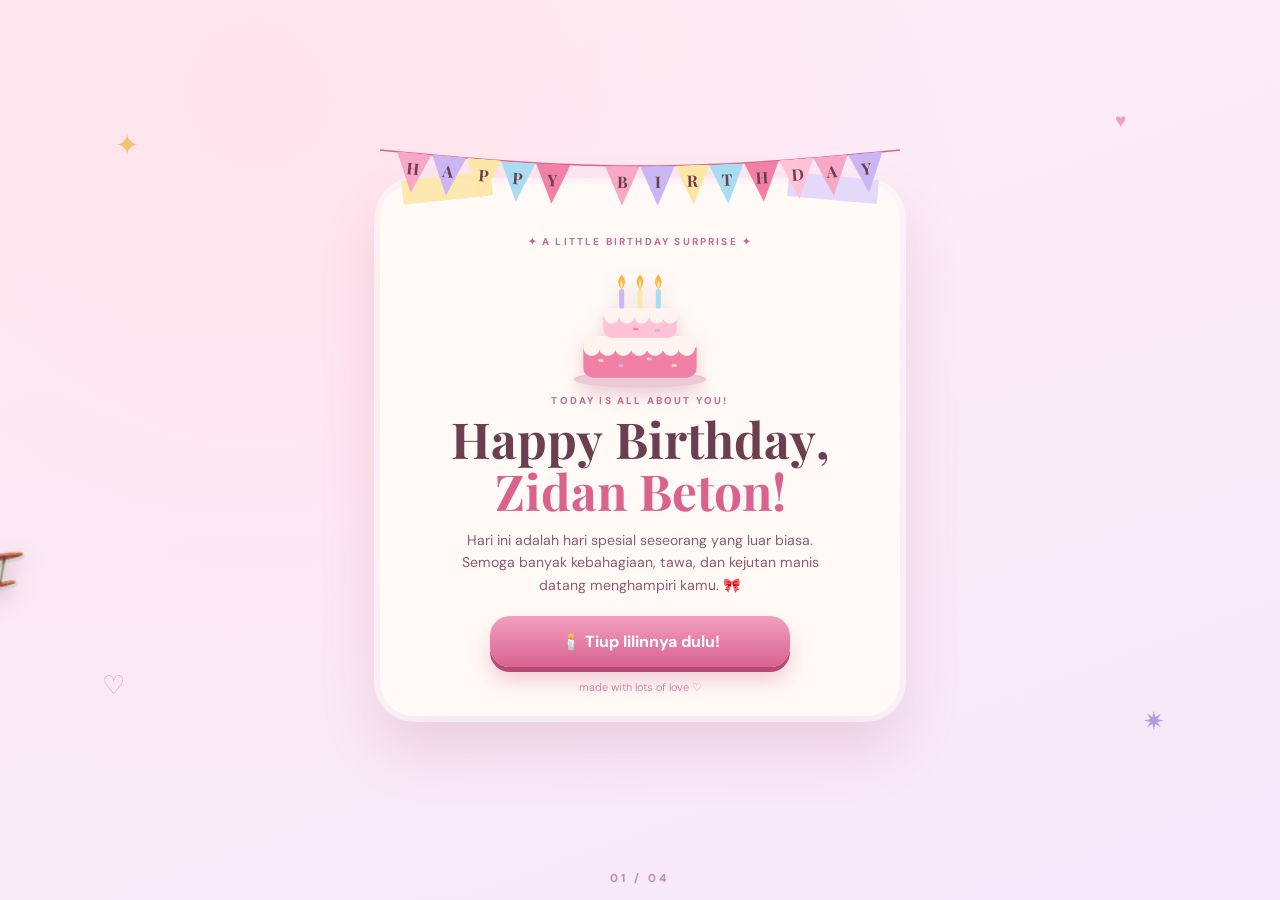
==== index.html @ 97f61cf3 "Add files via upload" ====
<!DOCTYPE html>
<html lang="id">
<head>
<meta charset="UTF-8">
<meta name="viewport" content="width=device-width, initial-scale=1">
<link href="https://fonts.googleapis.com/css2?family=Playfair+Display:wght@600;700&family=DM+Sans:wght@400;500;700&family=Caveat:wght@600&display=swap" rel="stylesheet">
<link rel="stylesheet" href="css/dasar.css">
<link rel="stylesheet" href="css/background.css">
<title>Happy Birthday! 🎂</title>
<link rel="stylesheet" href="css/intro.css">
</head>
<body data-page="1">
<div id="balloons" aria-hidden="true"></div>
<main class="page">
  <section class="card" id="card">
    <div class="garland" id="garland" aria-hidden="true"></div>
    <i class="tape t1"></i><i class="tape t2"></i>
    <p class="eyebrow">✦ a little birthday surprise ✦</p>
    <svg class="cake" id="cake" viewBox="0 0 180 160" role="img" aria-label="Kue ulang tahun dengan tiga lilin">
      <ellipse cx="90" cy="148" rx="80" ry="10" fill="#ecc9d8"/>
      <rect x="22" y="96" width="136" height="50" rx="12" fill="#f27fa5"/>
      <rect x="22" y="96" width="136" height="14" fill="#fff4f0"/>
      <g fill="#fff4f0"><circle cx="32" cy="110" r="10"/><circle cx="51" cy="110" r="10"/><circle cx="70" cy="110" r="10"/><circle cx="89" cy="110" r="10"/><circle cx="108" cy="110" r="10"/><circle cx="127" cy="110" r="10"/><circle cx="146" cy="110" r="10"/></g>
      <rect x="46" y="62" width="88" height="36" rx="10" fill="#ffc2d6"/>
      <rect x="46" y="62" width="88" height="10" fill="#fff4f0"/>
      <g fill="#fff4f0"><circle cx="56" cy="72" r="9"/><circle cx="74" cy="72" r="9"/><circle cx="92" cy="72" r="9"/><circle cx="110" cy="72" r="9"/><circle cx="126" cy="72" r="9"/></g>
      <g><rect x="40" y="124" width="6" height="3" rx="1" fill="#fde7a8"/><rect x="64" y="130" width="6" height="3" rx="1" fill="#c9b6f2"/><rect x="98" y="122" width="6" height="3" rx="1" fill="#a9dcf0"/><rect x="128" y="130" width="6" height="3" rx="1" fill="#fde7a8"/><rect x="82" y="86" width="6" height="3" rx="1" fill="#f27fa5"/><rect x="108" y="88" width="6" height="3" rx="1" fill="#c9b6f2"/></g>
      <rect x="65" y="40" width="6" height="23" rx="2" fill="#c9b6f2"/><rect x="87" y="40" width="6" height="23" rx="2" fill="#fde7a8"/><rect x="109" y="40" width="6" height="23" rx="2" fill="#a9dcf0"/>
      <g class="flame" style="transform-origin:68px 40px"><path d="M68 22 q8 9 0 18 q-8 -9 0 -18z" fill="#ffb347"/><path d="M68 29 q3 5 0 10 q-3 -5 0 -10z" fill="#fff3b0"/></g>
      <g class="flame" style="transform-origin:90px 40px"><path d="M90 22 q8 9 0 18 q-8 -9 0 -18z" fill="#ffb347"/><path d="M90 29 q3 5 0 10 q-3 -5 0 -10z" fill="#fff3b0"/></g>
      <g class="flame" style="transform-origin:112px 40px"><path d="M112 22 q8 9 0 18 q-8 -9 0 -18z" fill="#ffb347"/><path d="M112 29 q3 5 0 10 q-3 -5 0 -10z" fill="#fff3b0"/></g>
    </svg>
    <p class="kicker">today is all about you!</p>
    <h1><span class="l1"></span><span class="l2" id="nama"></span></h1>
    <p class="msg" id="msg">Hari ini adalah hari spesial seseorang yang luar biasa. Semoga banyak kebahagiaan, tawa, dan kejutan manis datang menghampiri kamu. 🎀</p>
    <button class="cta" id="cta"><span id="ctaText">🕯️ Tiup lilinnya dulu!</span></button>
    <p class="foot">made with lots of love ♡</p>
  </section>
</main>
<script src="js/config.js"></script>
<script src="js/dasar.js"></script>
<script src="js/bg/utils.js"></script>
<script src="js/bg/kucing-pesawat.js"></script>
<script src="js/bg/roket.js"></script>
<script src="js/bg/tuktuk.js"></script>
<script src="js/bg/kereta.js"></script>
<script src="js/bg/burung.js"></script>
<script src="js/bg/hiasan.js"></script>
<script src="js/intro.js"></script>
</body>
</html>
---- css/dasar.css ----
/* ===== Gaya dasar yang dipakai semua halaman ===== */
:root{--ink:#6b3f4f;--rose:#d9628f;--rose2:#f2a0bd;--cream:#fffaf6;--lav:#e3d6fb;--butter:#fde7a8}
*{box-sizing:border-box;margin:0}
html,body{height:100%}
body{font-family:'DM Sans',sans-serif;color:var(--ink);overflow:hidden;
  background:radial-gradient(circle at 20% 10%,#ffe3ec,transparent 55%),linear-gradient(160deg,#ffeef3,#f6e8fb)}

.deco{position:fixed;z-index:1;pointer-events:none;color:var(--rose2);animation:float 6s ease-in-out infinite}
@keyframes float{50%{transform:translateY(-10px) rotate(8deg)}}

/* halaman: konten selalu ke tengah, tapi bisa di-scroll kalau layar pendek */
.page{position:absolute;inset:0;z-index:2;display:flex;flex-direction:column;align-items:center;gap:1.6rem;padding:1.2rem;overflow-y:auto;
  animation:masuk .8s cubic-bezier(.2,.9,.3,1) both}
.page>:first-child{margin-top:auto}.page>:last-child{margin-bottom:auto}
@keyframes masuk{from{opacity:0;transform:translateY(26px) scale(.97)}}
body.keluar .page{animation:keluar .55s ease-in forwards;pointer-events:none}
@keyframes keluar{to{opacity:0;transform:translateY(-40px) scale(.95)}}

#confetti{position:fixed;inset:0;z-index:50;pointer-events:none}
.pager{position:fixed;bottom:14px;left:50%;transform:translateX(-50%);z-index:3;font-size:.72rem;font-weight:700;letter-spacing:.25em;color:#c98aa5}
.kembali{position:fixed;top:16px;left:16px;z-index:5;border:0;cursor:pointer;font:700 .75rem 'DM Sans';color:var(--rose);
  background:rgba(255,255,255,.75);padding:.5rem .9rem;border-radius:99px;box-shadow:0 2px 8px rgba(150,70,110,.15)}

/* kartu krem + selotip */
.card{position:relative;width:min(92vw,520px);background:var(--cream);border-radius:34px;padding:2.4rem 1.6rem 1.4rem;text-align:center;
  box-shadow:0 0 0 6px rgba(255,255,255,.55),0 30px 60px rgba(180,80,120,.2)}
.tape{position:absolute;top:-8px;width:90px;height:24px;opacity:.9}
.t1{left:22px;background:var(--butter);transform:rotate(-6deg)}
.t2{right:22px;background:var(--lav);transform:rotate(5deg)}
.eyebrow{font-size:.62rem;letter-spacing:.22em;text-transform:uppercase;font-weight:700;color:#c46a90;margin-bottom:.5rem}

/* tombol */
.btn{border:0;cursor:pointer;font:700 .9rem 'DM Sans';color:#fff;padding:.75rem 1.6rem;border-radius:999px;
  background:linear-gradient(180deg,#f2a0bd,#d9628f);box-shadow:0 4px 0 #b84a76;transition:transform .15s}
.btn:active{transform:translateY(3px);box-shadow:0 1px 0 #b84a76}
.btn:disabled{opacity:.4;cursor:default}
.cta{border:0;cursor:pointer;font:700 1rem 'DM Sans';color:#fff;padding:.95rem 2rem;border-radius:20px;width:min(100%,300px);
  background:linear-gradient(180deg,#f2a0bd,#d9628f);box-shadow:0 5px 0 #b84a76,0 14px 20px rgba(217,98,143,.3);transition:transform .15s,box-shadow .15s}
.cta:hover{transform:translateY(-2px)}
.cta:active{transform:translateY(4px);box-shadow:0 1px 0 #b84a76}
.cta.ready{animation:wiggle 1.6s ease-in-out infinite}
@keyframes wiggle{0%,100%{transform:rotate(0)}10%{transform:rotate(-3deg) scale(1.04)}20%{transform:rotate(3deg) scale(1.04)}30%{transform:rotate(0)}}
@media (prefers-reduced-motion:reduce){*{transition-duration:.01s!important;animation-duration:.01s!important;animation-iteration-count:1!important}}
---- css/background.css ----
/* ===== Background: kucing terbang & roket ===== */
.bg-layer{position:fixed;inset:0;z-index:0;overflow:hidden;pointer-events:none}

.cat-fly{
  position:absolute;left:0;top:0;width:clamp(90px,15vw,180px);
  will-change:transform;pointer-events:auto;cursor:pointer;
  filter:drop-shadow(0 8px 10px rgba(150,70,110,.25));
}
.cat-fly img{width:100%;display:block;user-select:none;-webkit-user-drag:none}

.bubble{
  position:absolute;left:50%;top:-8px;transform:translate(-50%,-100%) scale(.6);
  background:#fff;color:#d9628f;font:700 .8rem 'DM Sans',sans-serif;
  padding:.35rem .8rem;border-radius:99px;white-space:nowrap;opacity:0;
  box-shadow:0 4px 10px rgba(150,70,110,.2);transition:.25s;
}
.bubble.show{opacity:1;transform:translate(-50%,-100%) scale(1)}

.rocket{
  position:absolute;bottom:-220px;width:clamp(36px,5vw,64px);
  will-change:transform;opacity:.95;
}
.rocket img{width:100%;display:block;filter:drop-shadow(0 6px 8px rgba(150,70,110,.25))}
.rocket::after{ /* api kecil di bawah roket */
  content:"";position:absolute;left:30%;top:96%;width:40%;height:90%;
  background:linear-gradient(#ffd36b,#ff8a5c,transparent);border-radius:0 0 50% 50%;
  animation:flame .12s infinite alternate;
}
@keyframes flame{to{transform:scaleY(1.4);opacity:.7}}

.puff{position:absolute;font-size:1rem;pointer-events:none;animation:puff 1s forwards}
@keyframes puff{to{transform:translate(var(--dx),-70px) scale(1.4);opacity:0}}

/* ===== sprite umum (tuk-tuk, kereta, burung, hiasan) ===== */
.fly{position:absolute;left:0;top:0;will-change:transform;pointer-events:none}
.fly img{width:100%;display:block;user-select:none;-webkit-user-drag:none}
.fly.ground{top:auto;bottom:0}
.fly.tuktuk{pointer-events:auto;cursor:pointer;filter:drop-shadow(0 8px 10px rgba(150,70,110,.25))}
.fly.hiasan{opacity:.85}
---- css/intro.css ----
/* ===== Page 1: intro ulang tahun ===== */
.card{padding-top:3.2rem}
.kicker{font-size:.62rem;letter-spacing:.22em;text-transform:uppercase;font-weight:700;color:#c46a90;margin-top:.3rem}
.cake{width:clamp(110px,26vw,150px);cursor:pointer;display:block;margin:0 auto;filter:drop-shadow(0 8px 8px rgba(180,80,120,.25));animation:bob 3s ease-in-out infinite}
@keyframes bob{50%{transform:translateY(-6px)}}
.flame{animation:flick .35s ease-in-out infinite alternate;transition:opacity .3s,transform .3s}
.flame:nth-of-type(2){animation-delay:.1s}.flame:nth-of-type(3){animation-delay:.2s}
@keyframes flick{to{transform:scale(.88,1.1) rotate(4deg)}}
.cake.out .flame{opacity:0;transform:scale(.2);animation:none}

h1{font-family:'Playfair Display',serif;font-size:clamp(2rem,8vw,3.1rem);line-height:1.05;margin:.3rem 0 .8rem}
h1 span{display:block}
.l2{color:var(--rose)}
h1 .ch{display:inline-block;animation:drop .7s cubic-bezier(.3,1.5,.5,1) both;animation-delay:calc(var(--i)*45ms + .5s)}
@keyframes drop{from{opacity:0;transform:translateY(-34px) rotate(-12deg)}}
.msg{font-size:.88rem;line-height:1.6;color:#8d5a6e;max-width:40ch;margin:0 auto 1.2rem}
.foot{font-size:.68rem;color:#c98aa5;margin-top:.8rem}

/* garland HAPPY BIRTHDAY */
.garland{z-index:3;position:absolute;left:0;right:0;top:-34px;height:70px;pointer-events:none}
.garland svg{position:absolute;inset:0;overflow:visible}
.flag{position:absolute;width:var(--fw);height:calc(var(--fw)*1.15);transform-origin:50% 0}
.flag b{display:block;width:100%;height:100%;padding-top:14%;font:700 calc(var(--fw)*.46) 'Playfair Display',serif;color:#6b3f4f;text-align:center;
  clip-path:polygon(0 0,100% 0,50% 100%);transform-origin:50% 0;animation:sway 2.6s ease-in-out infinite alternate;animation-delay:calc(var(--i)*-.25s)}
@keyframes sway{from{transform:rotate(-7deg)}to{transform:rotate(7deg)}}

/* balon yang bisa dipecahin */
#balloons{position:fixed;inset:0;z-index:2;pointer-events:none;overflow:hidden}
.balloon{position:absolute;bottom:-160px;width:56px;height:70px;border-radius:50% 50% 48% 48%;pointer-events:auto;cursor:pointer;
  background:radial-gradient(circle at 32% 28%,rgba(255,255,255,.75),transparent 28%),var(--c);box-shadow:inset -6px -8px 12px rgba(0,0,0,.08);
  animation:rise var(--d) linear forwards}
.balloon::before{content:"";position:absolute;bottom:-6px;left:50%;margin-left:-5px;border:5px solid transparent;border-bottom-color:var(--c);transform:rotate(180deg)}
.balloon::after{content:"";position:absolute;top:100%;left:50%;width:1px;height:60px;background:rgba(150,90,110,.4)}
@keyframes rise{to{transform:translate(var(--dx),-130vh)}}
@media (max-height:700px){.card{padding-top:2.6rem}.cake{width:96px}.msg{margin-bottom:.8rem}}
@media (prefers-reduced-motion:reduce){.balloon{display:none}}
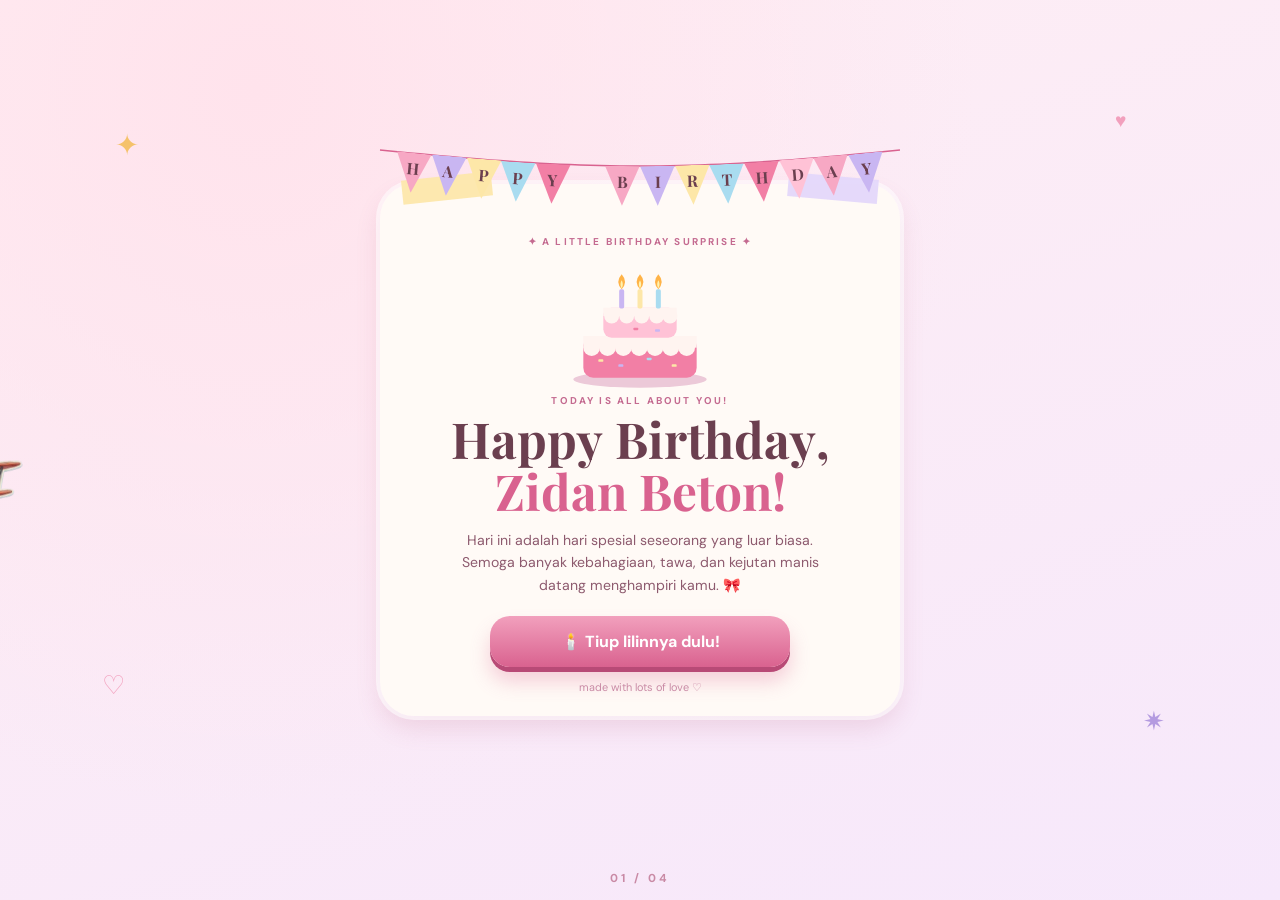
==== commit 0f84d974: "Add files via upload" ====
--- a/index.html
+++ b/index.html
@@ -3,11 +3,17 @@
 <head>
 <meta charset="UTF-8">
 <meta name="viewport" content="width=device-width, initial-scale=1">
-<link href="https://fonts.googleapis.com/css2?family=Playfair+Display:wght@600;700&family=DM+Sans:wght@400;500;700&family=Caveat:wght@600&display=swap" rel="stylesheet">
+<link rel="preconnect" href="https://fonts.googleapis.com">
+<link rel="preconnect" href="https://fonts.gstatic.com" crossorigin>
+<link rel="stylesheet" href="https://fonts.googleapis.com/css2?family=Playfair+Display:wght@600;700&family=DM+Sans:wght@400;500;700&family=Caveat:wght@600&display=swap" media="print" onload="this.media='all'">
+<noscript><link rel="stylesheet" href="https://fonts.googleapis.com/css2?family=Playfair+Display:wght@600;700&family=DM+Sans:wght@400;500;700&family=Caveat:wght@600&display=swap"></noscript>
 <link rel="stylesheet" href="css/dasar.css">
 <link rel="stylesheet" href="css/background.css">
 <title>Happy Birthday! 🎂</title>
 <link rel="stylesheet" href="css/intro.css">
+<link rel="prefetch" href="sandi.html">
+<link rel="prefetch" href="css/sandi.css">
+<link rel="prefetch" href="js/sandi.js">
 </head>
 <body data-page="1">
 <div id="balloons" aria-hidden="true"></div>
@@ -39,13 +45,7 @@
 </main>
 <script src="js/config.js"></script>
 <script src="js/dasar.js"></script>
-<script src="js/bg/utils.js"></script>
-<script src="js/bg/kucing-pesawat.js"></script>
-<script src="js/bg/roket.js"></script>
-<script src="js/bg/tuktuk.js"></script>
-<script src="js/bg/kereta.js"></script>
-<script src="js/bg/burung.js"></script>
-<script src="js/bg/hiasan.js"></script>
+<script src="js/bg/mulai.js"></script>
 <script src="js/intro.js"></script>
 </body>
 </html>
--- a/css/dasar.css
+++ b/css/dasar.css
@@ -40,4 +40,11 @@
 .cta:active{transform:translateY(4px);box-shadow:0 1px 0 #b84a76}
 .cta.ready{animation:wiggle 1.6s ease-in-out infinite}
 @keyframes wiggle{0%,100%{transform:rotate(0)}10%{transform:rotate(-3deg) scale(1.04)}20%{transform:rotate(3deg) scale(1.04)}30%{transform:rotate(0)}}
-@media (prefers-reduced-motion:reduce){*{transition-duration:.01s!important;animation-duration:.01s!important;animation-iteration-count:1!important}}
+
+/* ===== Mode ringan (HP): buang efek yang berat ===== */
+.ringan .deco{animation:none}
+.ringan .cat-fly,.ringan .fly.tuktuk,.ringan .rocket img,.ringan .shadow{filter:none}
+.ringan .balloon{box-shadow:none}
+.ringan .card{box-shadow:0 0 0 4px rgba(255,255,255,.55),0 12px 24px rgba(180,80,120,.16)}
+.ringan .kertas{box-shadow:0 4px 8px rgba(150,70,110,.18)}
+.ringan .pol{box-shadow:0 3px 6px rgba(150,70,110,.2)}
--- a/css/intro.css
+++ b/css/intro.css
@@ -1,7 +1,7 @@
 /* ===== Page 1: intro ulang tahun ===== */
 .card{padding-top:3.2rem}
 .kicker{font-size:.62rem;letter-spacing:.22em;text-transform:uppercase;font-weight:700;color:#c46a90;margin-top:.3rem}
-.cake{width:clamp(110px,26vw,150px);cursor:pointer;display:block;margin:0 auto;filter:drop-shadow(0 8px 8px rgba(180,80,120,.25));animation:bob 3s ease-in-out infinite}
+.cake{width:clamp(110px,26vw,150px);cursor:pointer;display:block;margin:0 auto;animation:bob 3s ease-in-out infinite}
 @keyframes bob{50%{transform:translateY(-6px)}}
 .flame{animation:flick .35s ease-in-out infinite alternate;transition:opacity .3s,transform .3s}
 .flame:nth-of-type(2){animation-delay:.1s}.flame:nth-of-type(3){animation-delay:.2s}
@@ -33,4 +33,3 @@
 .balloon::after{content:"";position:absolute;top:100%;left:50%;width:1px;height:60px;background:rgba(150,90,110,.4)}
 @keyframes rise{to{transform:translate(var(--dx),-130vh)}}
 @media (max-height:700px){.card{padding-top:2.6rem}.cake{width:96px}.msg{margin-bottom:.8rem}}
-@media (prefers-reduced-motion:reduce){.balloon{display:none}}
--- a/css/sandi.css
+++ b/css/sandi.css
@@ -0,0 +1,21 @@
+/* ===== Page 2: sandi tanggal lahir ===== */
+.sandi{width:min(92vw,480px);padding-top:2.2rem}
+.gembok{font-size:3rem;line-height:1;margin-bottom:.4rem;display:inline-block;filter:drop-shadow(0 6px 6px rgba(180,80,120,.25));animation:bob 3s ease-in-out infinite}
+@keyframes bob{50%{transform:translateY(-5px)}}
+.gembok.goyang{animation:geleng .5s}
+.gembok.buka{animation:buka .8s cubic-bezier(.3,1.6,.5,1) both}
+@keyframes geleng{20%,60%{transform:translateX(-8px) rotate(-8deg)}40%,80%{transform:translateX(8px) rotate(8deg)}}
+@keyframes buka{from{transform:scale(.6) rotate(-20deg)}50%{transform:scale(1.4) rotate(10deg)}to{transform:scale(1.1)}}
+h2{font-family:'Playfair Display',serif;font-size:clamp(1.4rem,5.5vw,1.9rem);line-height:1.2;margin-bottom:.4rem}
+.sub{font-size:.8rem;color:#a77389;margin-bottom:1.2rem}
+.pilihan{display:grid;grid-template-columns:1fr 1fr;gap:.8rem}
+.opsi{border:2px dashed #f2a0bd;background:#fff;color:var(--ink);font:700 .95rem 'DM Sans';padding:1rem .6rem;border-radius:18px;cursor:pointer;
+  box-shadow:0 4px 0 #f5c2d3;transition:transform .15s,box-shadow .15s,background .2s;animation:muncul .5s both;animation-delay:calc(var(--i)*90ms + .3s)}
+@keyframes muncul{from{opacity:0;transform:translateY(14px) scale(.9)}}
+.opsi:hover:not(:disabled){transform:translateY(-3px) rotate(-1deg);background:#fff0f5}
+.opsi:active:not(:disabled){transform:translateY(3px);box-shadow:0 1px 0 #f5c2d3}
+.opsi.salah{background:#f3e9ee;color:#b5a0aa;text-decoration:line-through;border-color:#e0ced6;box-shadow:none;animation:geleng .5s}
+.opsi.benar{background:linear-gradient(180deg,#f2a0bd,#d9628f);color:#fff;border:2px solid #d9628f;box-shadow:0 4px 0 #b84a76;transform:scale(1.06)}
+.opsi:disabled:not(.benar):not(.salah){opacity:.35}
+.komentar{font-family:'Caveat',cursive;font-size:1.5rem;color:var(--rose);margin-top:1rem;min-height:1.6em}
+.hint{font-size:.78rem;color:#a77389;min-height:1.2em;margin-top:.2rem}
